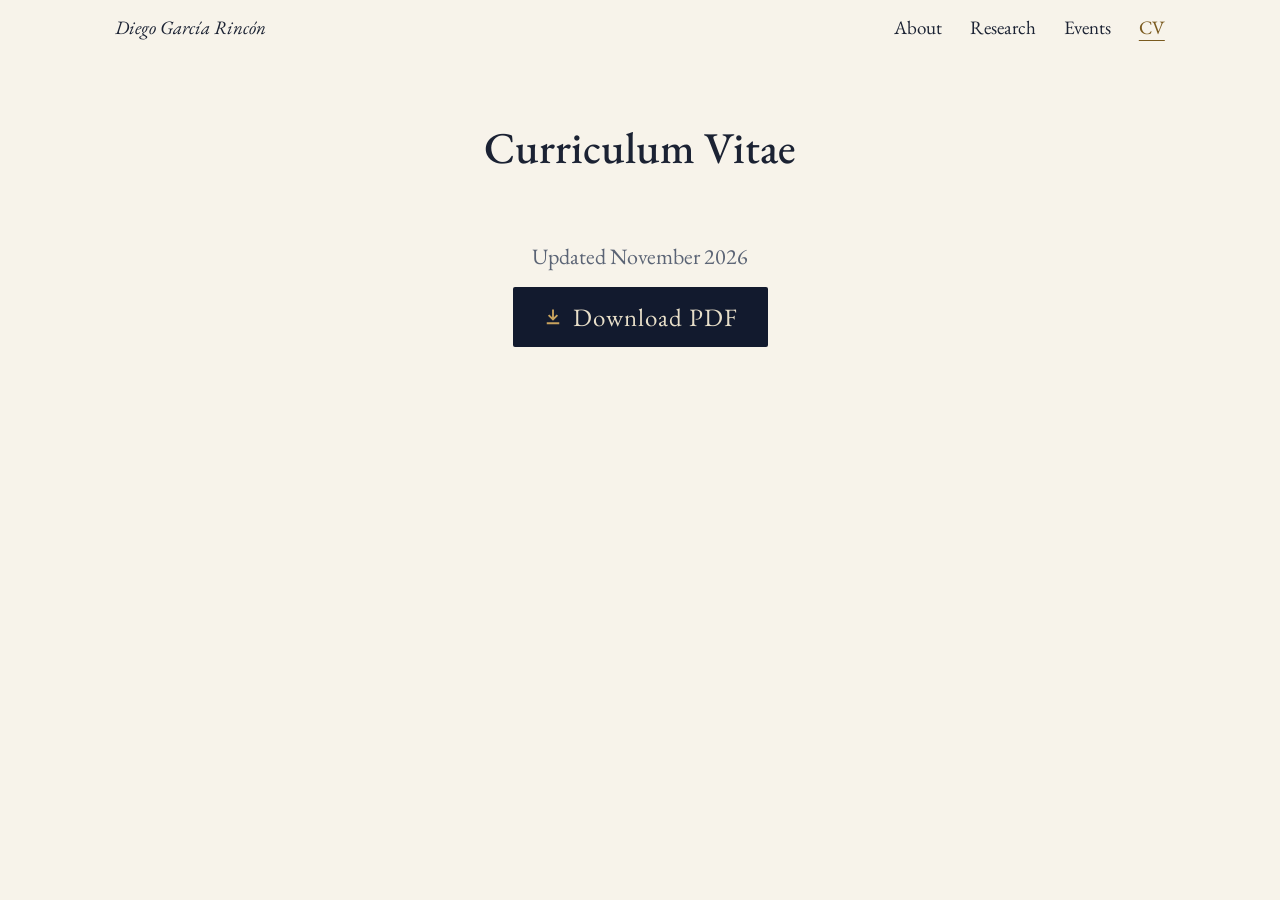
==== cv.html @ 514fcb64 "Clean URLs without .html; strip trailing dot from host Co-Authored-By: Claude Opus 5.5 <noreply@anth" ====
<!doctype html>
<html lang="en">
<head>
<script>if(location.hostname.slice(-1)===".")location.replace(location.href.replace(location.hostname,location.hostname.slice(0,-1)))</script>
<meta charset="utf-8">
<meta name="viewport" content="width=device-width, initial-scale=1">
<title>CV — Diego García Rincón</title>
<meta name="description" content="Curriculum vitae of Diego García Rincón (PDF).">
<meta name="author" content="Diego García Rincón">
<link rel="canonical" href="https://diegogarciarincon.com/cv">
<meta property="og:type" content="website">
<meta property="og:title" content="CV — Diego García Rincón">
<meta property="og:description" content="Curriculum vitae of Diego García Rincón (PDF).">
<meta property="og:url" content="https://diegogarciarincon.com/cv">
<link rel="preconnect" href="https://fonts.googleapis.com">
<link rel="preconnect" href="https://fonts.gstatic.com" crossorigin>
<link rel="stylesheet" href="https://fonts.googleapis.com/css2?family=EB+Garamond:ital,wght@0,400;0,500;0,600;1,400&amp;display=swap">
<link rel="icon" href="/favicon.ico?v=2" sizes="48x48">
<link rel="icon" href="/favicon-32.png?v=2" type="image/png" sizes="32x32">
<link rel="icon" href="/icon-192.png?v=2" type="image/png" sizes="192x192">
<link rel="apple-touch-icon" href="/apple-touch-icon.png?v=2">
<link rel="stylesheet" href="assets/style.css?v=11">

</head>
<body>
<div class="page">
  <header class="hdr top">
    <nav class="nav" aria-label="Main" style="display: flex; flex-wrap: wrap; align-items: center; justify-content: flex-end; gap: 28px; max-width: max(1100px, 87vw); margin: 0 auto; padding: 15px 32px; font-size: 19px">
      <a href="/" class="navname" style="margin-right: auto; font-style: italic">Diego García Rincón</a>
      <a href="/">About</a>
      <a href="/research">Research</a>
      <a href="/events">Events</a>
      <a href="/cv" aria-current="page" class="cur" style="text-decoration: underline; text-underline-offset: 6px; text-decoration-thickness: 1px">CV</a>
    </nav>
  </header>
  <main style="flex-grow: 1; width: 100%; max-width: max(900px, 79vw); margin: 0 auto; box-sizing: border-box; padding: calc(64px * var(--ht, 1)) 32px 56px; display: flex; flex-direction: column; align-items: center; gap: 16px">
    <h1 style="margin: 0 0 calc(56px * var(--hb, .9)); font-size: var(--hf, 44px); font-weight: 500; text-align: center">Curriculum Vitae</h1>
    <p style="margin: 0; font-size: 22px; color: #5B6475">Updated November 2026</p>
    <a href="Garcia_Rincon_CV.pdf" download="Garcia_Rincon_CV.pdf" style="display: inline-flex; align-items: center; gap: 10px; padding: 14px 30px; min-height: 52px; box-sizing: border-box; background: #121A2E; color: #E8DFC9; text-decoration: none; font-size: 25px; letter-spacing: 0.04em; border-radius: 2px">
        <svg aria-hidden="true" width="20" height="20" viewBox="0 0 16 16"><path d="M8 2v8M4.5 6.5L8 10l3.5-3.5M3 13h10" fill="none" stroke="#C9A35E" stroke-width="1.5"></path></svg>
        Download PDF
      </a>
  </main>
  
</div>

<script src="assets/site.js?v=11"></script>
</body>
</html>
---- assets/style.css ----
*,*::before,*::after{box-sizing:border-box}
html{-webkit-text-size-adjust:100%}
body{margin:0;background:#F7F3EA;color:#1B2233;font-family:'EB Garamond',Garamond,Georgia,serif}
a{color:#7A5A1E}a:hover{color:#1B2233}
img{max-width:100%}
.page{min-height:100vh;display:flex;flex-direction:column}
.hdr{position:sticky;top:0;z-index:20;background:#F7F3EA;transition:background .25s ease,box-shadow .25s ease}
.nav a{color:#1B2233;text-decoration:none}.nav a:hover{color:#7A5A1E}.nav a.cur{color:#7A5A1E}
.hdr.scrolled{background:#121A2E;box-shadow:0 1px 6px rgba(0,0,0,.18)}
.hdr.scrolled .nav a{color:#E8DFC9}.hdr.scrolled .nav a:hover{color:#C9A35E}.hdr.scrolled .nav a.cur{color:#C9A35E}
summary{list-style:none;cursor:pointer}
summary::-webkit-details-marker{display:none}
.chev{transform:rotate(90deg)}
details[open] .chev{transform:rotate(-90deg)}
summary:focus-visible{outline:2px solid #7A5A1E;outline-offset:4px}
.evrow{flex-wrap:nowrap}
@media (max-width:560px){.evrow{flex-wrap:wrap}}
.lightbox{position:fixed;inset:0;z-index:50;background:rgba(10,14,26,.92);display:none;align-items:center;justify-content:center;padding:24px;cursor:zoom-out}
.lightbox.open{display:flex}
.lightbox img{max-width:100%;max-height:100%;object-fit:contain;box-shadow:0 8px 40px rgba(0,0,0,.5)}
.lightbox button{position:absolute;top:16px;right:16px;width:44px;height:44px;border-radius:22px;border:1px solid rgba(232,223,201,.5);background:rgba(18,26,46,.9);color:#E8DFC9;font-size:22px;line-height:1;cursor:pointer}

@media (max-width:600px){.nav{justify-content:center!important;gap:24px!important;padding:14px 16px!important}:root{--ht:.82;--hb:.63;--hf:38px}}
@media (max-width:640px){.aboutrow{flex-wrap:wrap!important}.navname{display:none}}
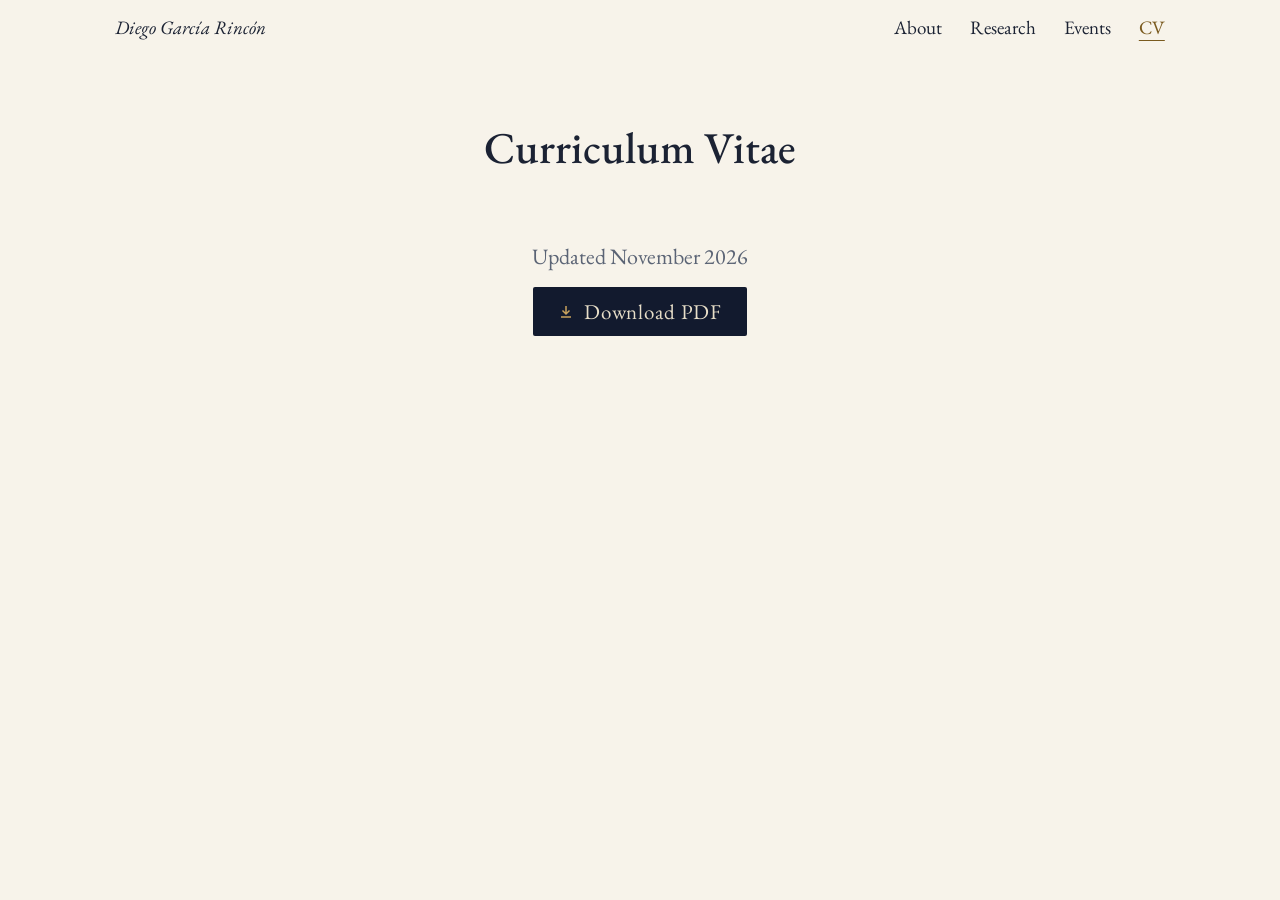
==== commit 7fdc5167: "Smaller CV download button Co-Authored-By: Claude Opus 5.5 <noreply@anthropic.com> Claude-Session: h" ====
--- a/cv.html
+++ b/cv.html
@@ -36,8 +36,8 @@
   <main style="flex-grow: 1; width: 100%; max-width: max(900px, 79vw); margin: 0 auto; box-sizing: border-box; padding: calc(64px * var(--ht, 1)) 32px 56px; display: flex; flex-direction: column; align-items: center; gap: 16px">
     <h1 style="margin: 0 0 calc(56px * var(--hb, .9)); font-size: var(--hf, 44px); font-weight: 500; text-align: center">Curriculum Vitae</h1>
     <p style="margin: 0; font-size: 22px; color: #5B6475">Updated November 2026</p>
-    <a href="Garcia_Rincon_CV.pdf" download="Garcia_Rincon_CV.pdf" style="display: inline-flex; align-items: center; gap: 10px; padding: 14px 30px; min-height: 52px; box-sizing: border-box; background: #121A2E; color: #E8DFC9; text-decoration: none; font-size: 25px; letter-spacing: 0.04em; border-radius: 2px">
-        <svg aria-hidden="true" width="20" height="20" viewBox="0 0 16 16"><path d="M8 2v8M4.5 6.5L8 10l3.5-3.5M3 13h10" fill="none" stroke="#C9A35E" stroke-width="1.5"></path></svg>
+    <a href="Garcia_Rincon_CV.pdf" download="Garcia_Rincon_CV.pdf" style="display: inline-flex; align-items: center; gap: 10px; padding: 11px 25px; min-height: 43px; box-sizing: border-box; background: #121A2E; color: #E8DFC9; text-decoration: none; font-size: 21px; letter-spacing: 0.04em; border-radius: 2px">
+        <svg aria-hidden="true" width="16" height="16" viewBox="0 0 16 16"><path d="M8 2v8M4.5 6.5L8 10l3.5-3.5M3 13h10" fill="none" stroke="#C9A35E" stroke-width="1.5"></path></svg>
         Download PDF
       </a>
   </main>
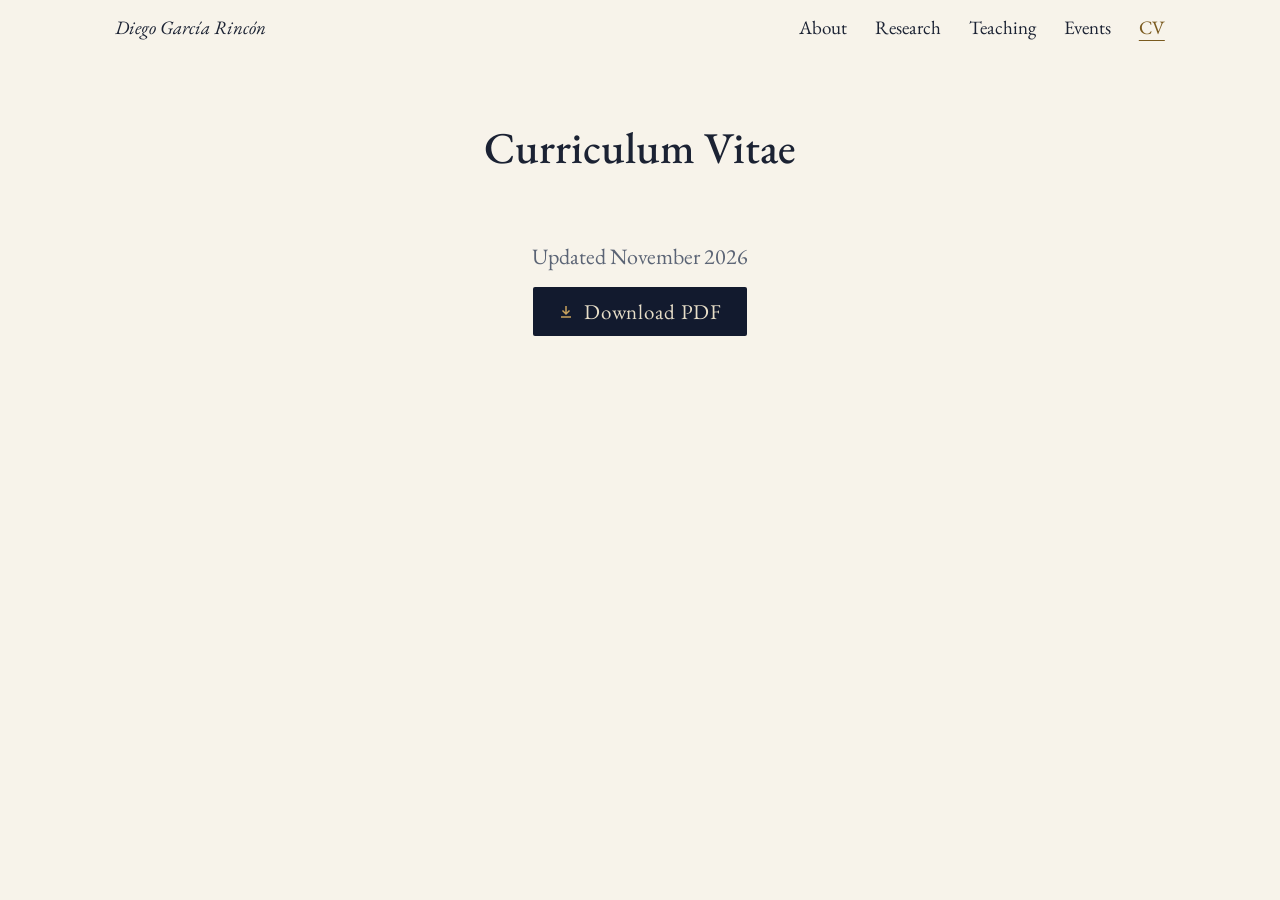
==== commit 67374655: "Add Teaching page; short page titles Co-Authored-By: Claude Opus 5.5 <noreply@anthropic.com> Claude-" ====
--- a/cv.html
+++ b/cv.html
@@ -4,22 +4,22 @@
 <script>if(location.hostname.slice(-1)===".")location.replace(location.href.replace(location.hostname,location.hostname.slice(0,-1)))</script>
 <meta charset="utf-8">
 <meta name="viewport" content="width=device-width, initial-scale=1">
-<title>CV — Diego García Rincón</title>
+<title>CV — DGR</title>
 <meta name="description" content="Curriculum vitae of Diego García Rincón (PDF).">
 <meta name="author" content="Diego García Rincón">
 <link rel="canonical" href="https://diegogarciarincon.com/cv">
 <meta property="og:type" content="website">
-<meta property="og:title" content="CV — Diego García Rincón">
+<meta property="og:title" content="CV — DGR">
 <meta property="og:description" content="Curriculum vitae of Diego García Rincón (PDF).">
 <meta property="og:url" content="https://diegogarciarincon.com/cv">
 <link rel="preconnect" href="https://fonts.googleapis.com">
 <link rel="preconnect" href="https://fonts.gstatic.com" crossorigin>
 <link rel="stylesheet" href="https://fonts.googleapis.com/css2?family=EB+Garamond:ital,wght@0,400;0,500;0,600;1,400&amp;display=swap">
-<link rel="icon" href="/favicon.ico?v=2" sizes="48x48">
-<link rel="icon" href="/favicon-32.png?v=2" type="image/png" sizes="32x32">
-<link rel="icon" href="/icon-192.png?v=2" type="image/png" sizes="192x192">
-<link rel="apple-touch-icon" href="/apple-touch-icon.png?v=2">
-<link rel="stylesheet" href="assets/style.css?v=11">
+<link rel="icon" href="/favicon.ico?v=4" sizes="48x48">
+<link rel="icon" href="/favicon-32.png?v=4" type="image/png" sizes="32x32">
+<link rel="icon" href="/icon-192.png?v=4" type="image/png" sizes="192x192">
+<link rel="apple-touch-icon" href="/apple-touch-icon.png?v=4">
+<link rel="stylesheet" href="assets/style.css?v=12">
 
 </head>
 <body>
@@ -29,6 +29,7 @@
       <a href="/" class="navname" style="margin-right: auto; font-style: italic">Diego García Rincón</a>
       <a href="/">About</a>
       <a href="/research">Research</a>
+      <a href="/teaching">Teaching</a>
       <a href="/events">Events</a>
       <a href="/cv" aria-current="page" class="cur" style="text-decoration: underline; text-underline-offset: 6px; text-decoration-thickness: 1px">CV</a>
     </nav>
@@ -44,6 +45,6 @@
   
 </div>
 
-<script src="assets/site.js?v=11"></script>
+<script src="assets/site.js?v=12"></script>
 </body>
 </html>
--- a/assets/style.css
+++ b/assets/style.css
@@ -17,8 +17,8 @@
 @media (max-width:560px){.evrow{flex-wrap:wrap}}
 .lightbox{position:fixed;inset:0;z-index:50;background:rgba(10,14,26,.92);display:none;align-items:center;justify-content:center;padding:24px;cursor:zoom-out}
 .lightbox.open{display:flex}
-.lightbox img{max-width:100%;max-height:100%;object-fit:contain;box-shadow:0 8px 40px rgba(0,0,0,.5)}
+.lightbox img{max-width:100%;max-height:min(100%,82vh);object-fit:contain;box-shadow:0 8px 40px rgba(0,0,0,.5)}
 .lightbox button{position:absolute;top:16px;right:16px;width:44px;height:44px;border-radius:22px;border:1px solid rgba(232,223,201,.5);background:rgba(18,26,46,.9);color:#E8DFC9;font-size:22px;line-height:1;cursor:pointer}
 
-@media (max-width:600px){.nav{justify-content:center!important;gap:24px!important;padding:14px 16px!important}:root{--ht:.82;--hb:.63;--hf:38px}}
+@media (max-width:600px){.nav{justify-content:center!important;gap:16px!important;padding:14px 12px!important;font-size:17px!important}:root{--ht:.82;--hb:.63;--hf:38px}}
 @media (max-width:640px){.aboutrow{flex-wrap:wrap!important}.navname{display:none}}
